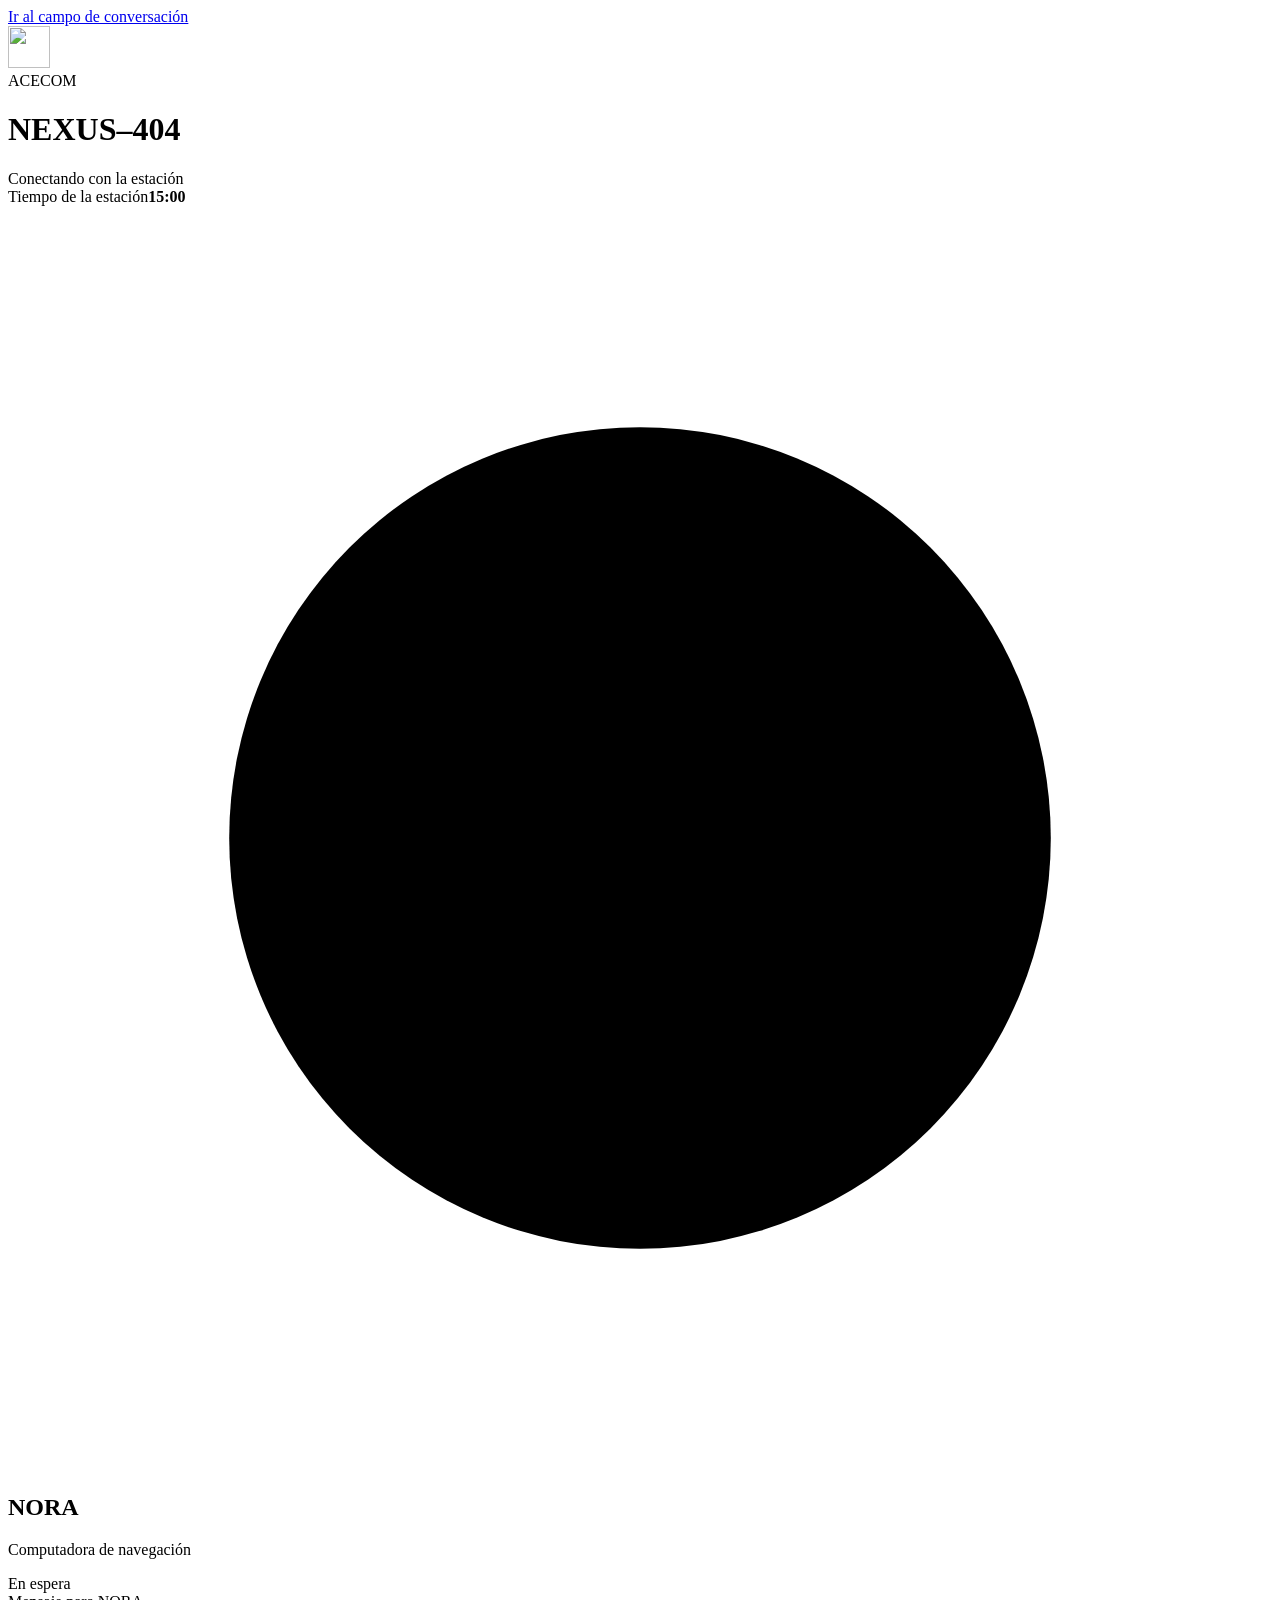
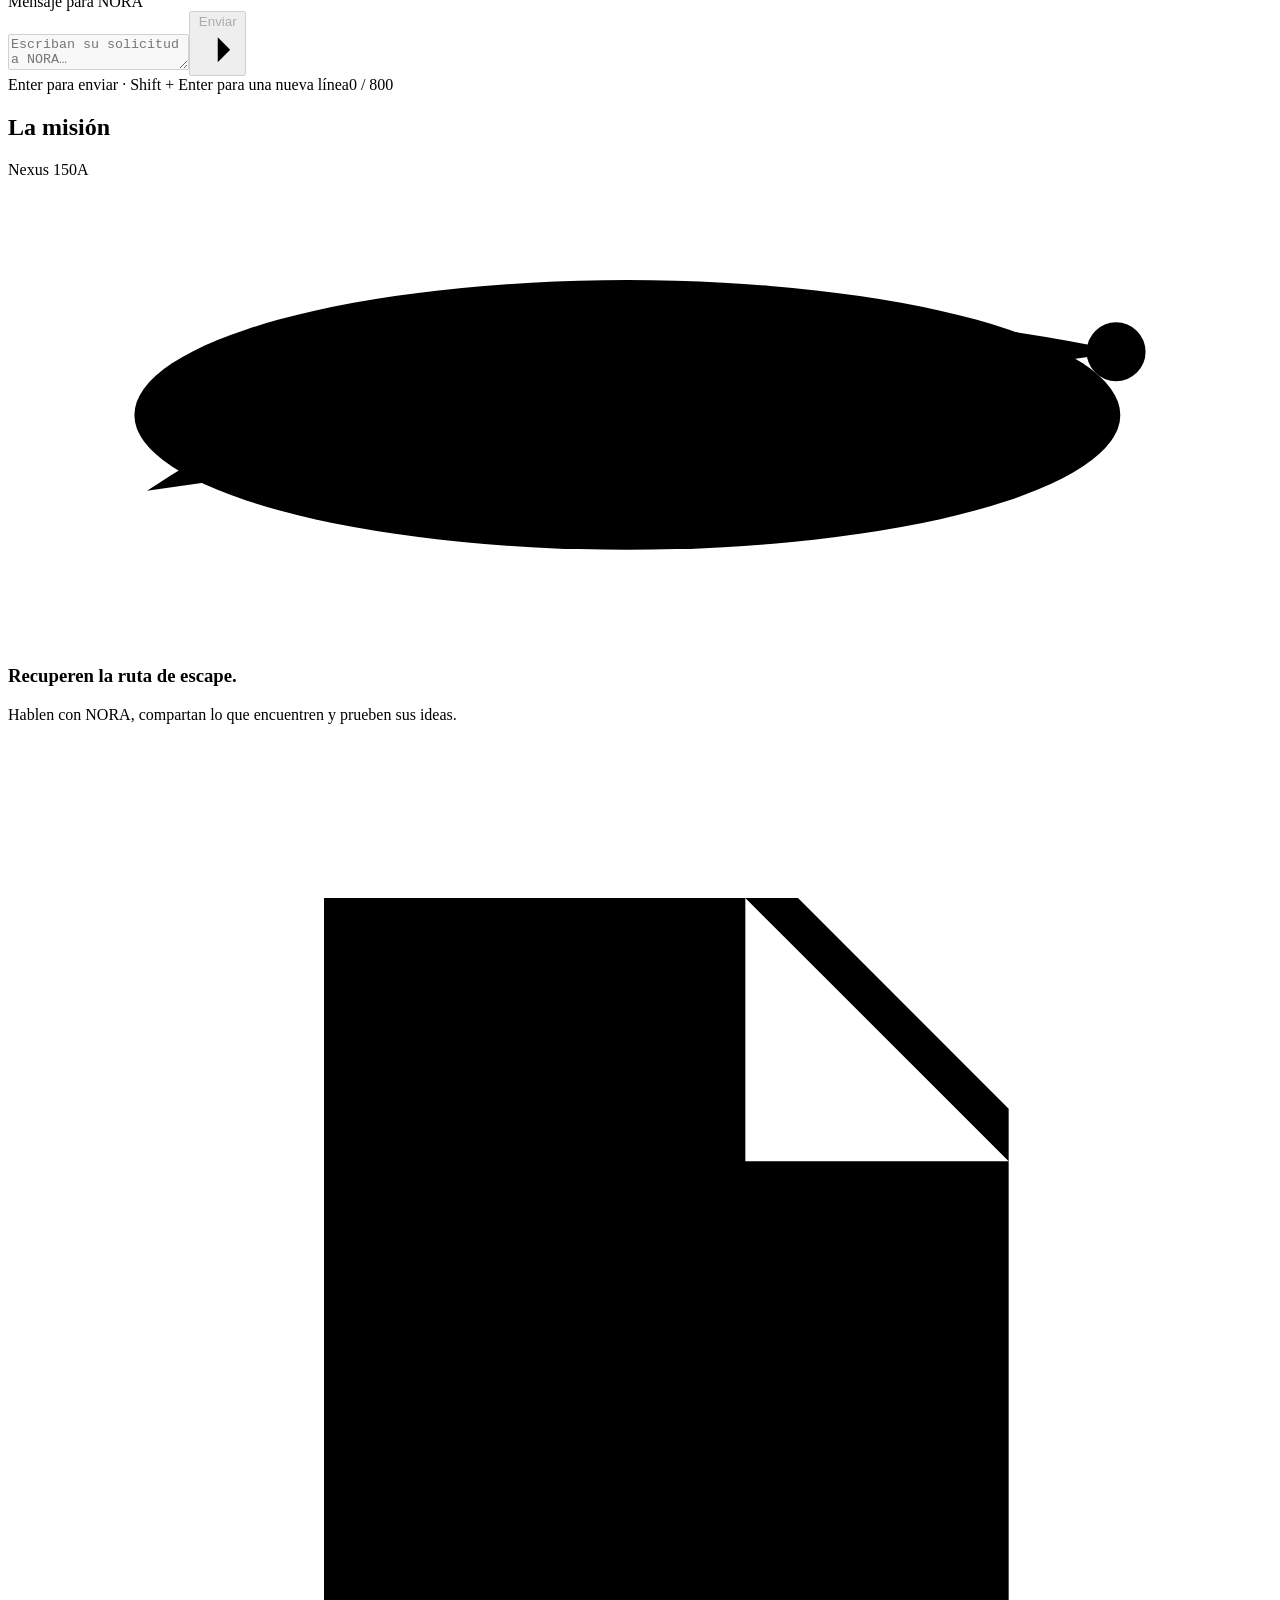
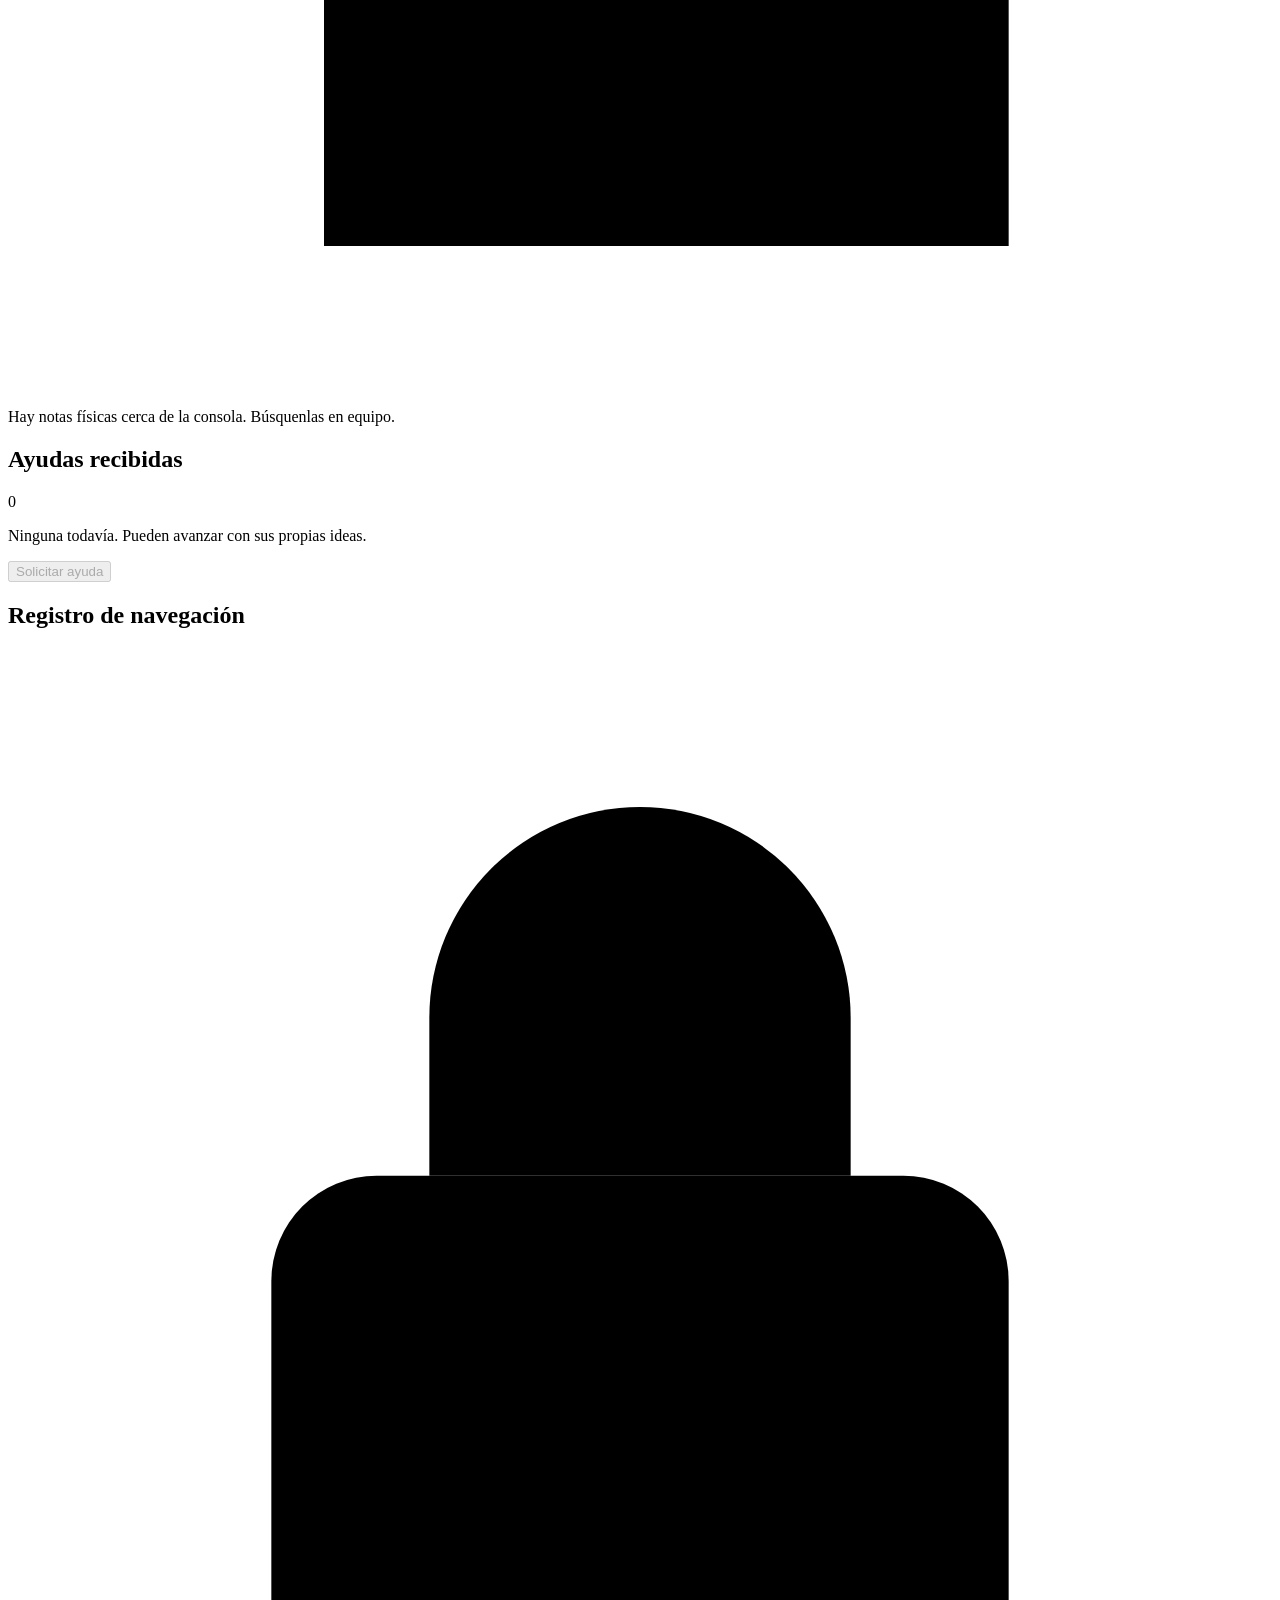
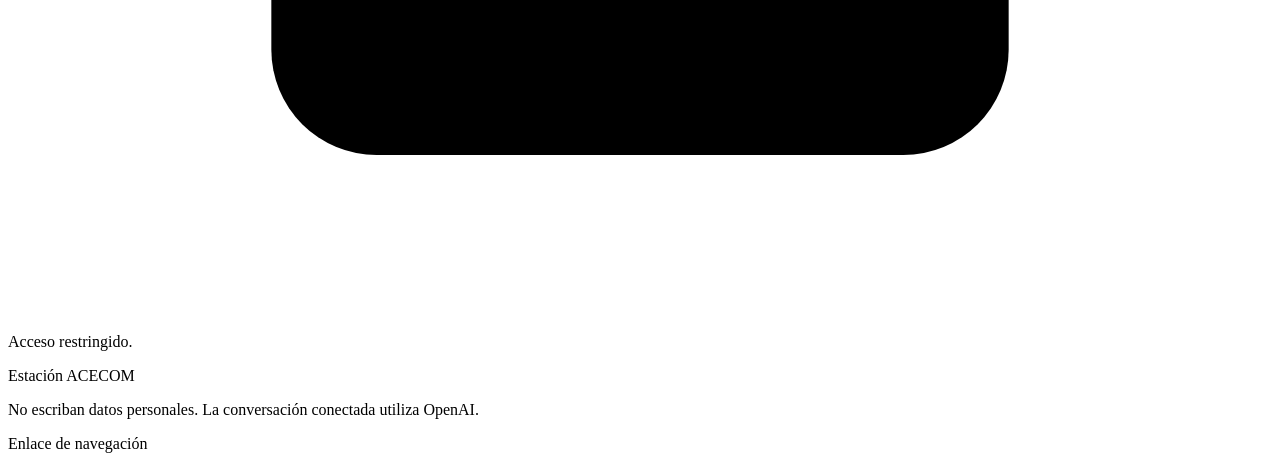
==== web/index.html @ 54a06d9e "feat: implement NORA escape room MVP" ====
<!doctype html>
<html lang="es">
<head><meta charset="utf-8"><meta name="viewport" content="width=device-width,initial-scale=1"><meta name="theme-color" content="#090f18"><title>NORA · NEXUS-404</title><link rel="icon" href="/mark.svg"><link rel="stylesheet" href="/styles/base.css"><link rel="stylesheet" href="/styles/player.css"><script type="module" src="/app.js"></script></head>
<body>
<a class="skip" href="#message">Ir al campo de conversación</a>
<div class="station-shell">
<header class="masthead">
  <div class="identity"><img src="/mark.svg" width="42" height="42" alt=""><div><span class="brand">ACECOM</span><h1>NEXUS<span class="muted">–</span>404</h1></div></div>
  <div class="connection"><span class="status-light"></span><span id="connection-label">Conectando con la estación</span></div>
  <div class="timer"><span>Tiempo de la estación</span><strong id="clock" role="timer" aria-label="Tiempo restante">15:00</strong></div>
</header>
<div id="notice" class="notice" role="status" hidden></div>
<main class="workspace">
  <section class="chat-pane" aria-label="Conversación con NORA">
    <div class="pane-heading"><div class="nora-avatar" aria-hidden="true"><svg viewBox="0 0 40 40"><circle cx="20" cy="20" r="13"/><path d="M9 20h22M20 7v26M12 12l16 16M28 12L12 28"/></svg></div><div><h2>NORA</h2><p>Computadora de navegación</p></div><span id="chat-state" class="small-label">En espera</span></div>
    <div id="messages" class="messages" role="log" aria-label="Mensajes" aria-live="polite" aria-relevant="additions"></div>
    <button id="new-messages" class="new-messages" hidden>Ver mensajes nuevos</button>
    <div id="thinking" class="thinking" role="status" hidden><span></span>NORA está respondiendo…</div>
    <form id="chat-form" class="composer">
      <label for="message" class="sr-only">Mensaje para NORA</label>
      <div class="input-row"><textarea id="message" rows="2" maxlength="800" placeholder="Escriban su solicitud a NORA…" aria-describedby="composer-help" disabled></textarea><button id="send" class="primary" type="submit" disabled>Enviar <svg viewBox="0 0 20 20" aria-hidden="true"><path d="M4 10h12M10 4l6 6-6 6"/></svg></button></div>
      <div class="composer-meta"><span id="composer-help">Enter para enviar · Shift + Enter para una nueva línea</span><span id="count">0 / 800</span></div>
      <p id="chat-error" class="error-text" role="alert" hidden></p>
    </form>
  </section>
  <aside class="sidebar" aria-label="Misión y recursos">
    <section class="mission"><div class="section-heading"><h2>La misión</h2><span class="small-label">Nexus 150A</span></div>
      <svg class="orbit" viewBox="0 0 300 110" role="img" aria-label="Ruta de navegación bloqueada"><ellipse cx="147" cy="56" rx="117" ry="32"/><ellipse cx="147" cy="56" rx="75" ry="21"/><path class="route" d="M33 74Q126 12 265 41"/><circle class="ship" cx="54" cy="63" r="5"/><circle class="destination" cx="263" cy="41" r="7"/><path class="cross" d="M142 43l14 14m0-14l-14 14"/></svg>
      <h3>Recuperen la ruta de escape.</h3><p>Hablen con NORA, compartan lo que encuentren y prueben sus ideas.</p><div class="physical-note"><svg viewBox="0 0 24 24" aria-hidden="true"><path d="M6 3h9l4 4v14H6zM14 3v5h5M9 12h7M9 16h5"/></svg><span>Hay notas físicas cerca de la consola. Búsquenlas en equipo.</span></div>
    </section>
    <section class="hint-panel"><div class="section-heading"><h2>Ayudas recibidas</h2><span id="hint-count" class="small-label">0</span></div><div id="hints"><p class="muted">Ninguna todavía. Pueden avanzar con sus propias ideas.</p></div><button id="help" class="secondary full" disabled>Solicitar ayuda</button><p id="help-status" class="muted small" role="status"></p></section>
    <section class="record-panel"><div class="section-heading"><h2>Registro de navegación</h2><svg class="lock-icon" id="lock-icon" viewBox="0 0 24 24" aria-hidden="true"><rect x="5" y="10" width="14" height="11" rx="2"/><path d="M8 10V7a4 4 0 0 1 8 0v3"/></svg></div><div id="locked-record"><p class="muted">Acceso restringido.</p><div class="sealed" aria-hidden="true"><span></span><span></span><span></span><span></span></div></div><div id="unlocked-record" hidden>
      <p class="small muted">Registro recuperado</p><div id="binary-blocks" class="binary-blocks" aria-label="Cuatro bloques del registro"></div><p class="small">Cuatro bloques. Cuatro dígitos. El orden importa.</p>
      <form id="code-form" class="code-form"><label for="code">Restaurar navegación</label><div class="input-row"><input id="code" type="text" inputmode="numeric" maxlength="32" autocomplete="off" placeholder="— — — —" aria-describedby="code-help"><button class="primary" type="submit">Validar</button></div><p id="code-help" class="small muted">Introduzcan el código de cuatro dígitos.</p><p id="code-error" class="error-text" role="alert" hidden></p></form>
      <details id="binary-table"><summary>Consultar tabla binaria</summary><p class="small muted">Cada bloque representa un dígito.</p><table><caption class="sr-only">Equivalencias completas de cero a nueve</caption><thead><tr><th scope="col">Decimal</th><th scope="col">Binario</th></tr></thead><tbody id="table-rows"></tbody></table><button id="close-table" class="text-button" type="button">Cerrar tabla</button></details>
    </div></section>
  </aside>
</main>
<footer class="station-footer"><span><span class="tiny-dot"></span> Estación ACECOM</span><p>No escriban datos personales. La conversación conectada utiliza OpenAI.</p><span id="mode-label">Enlace de navegación</span></footer>
</div>
</body></html>
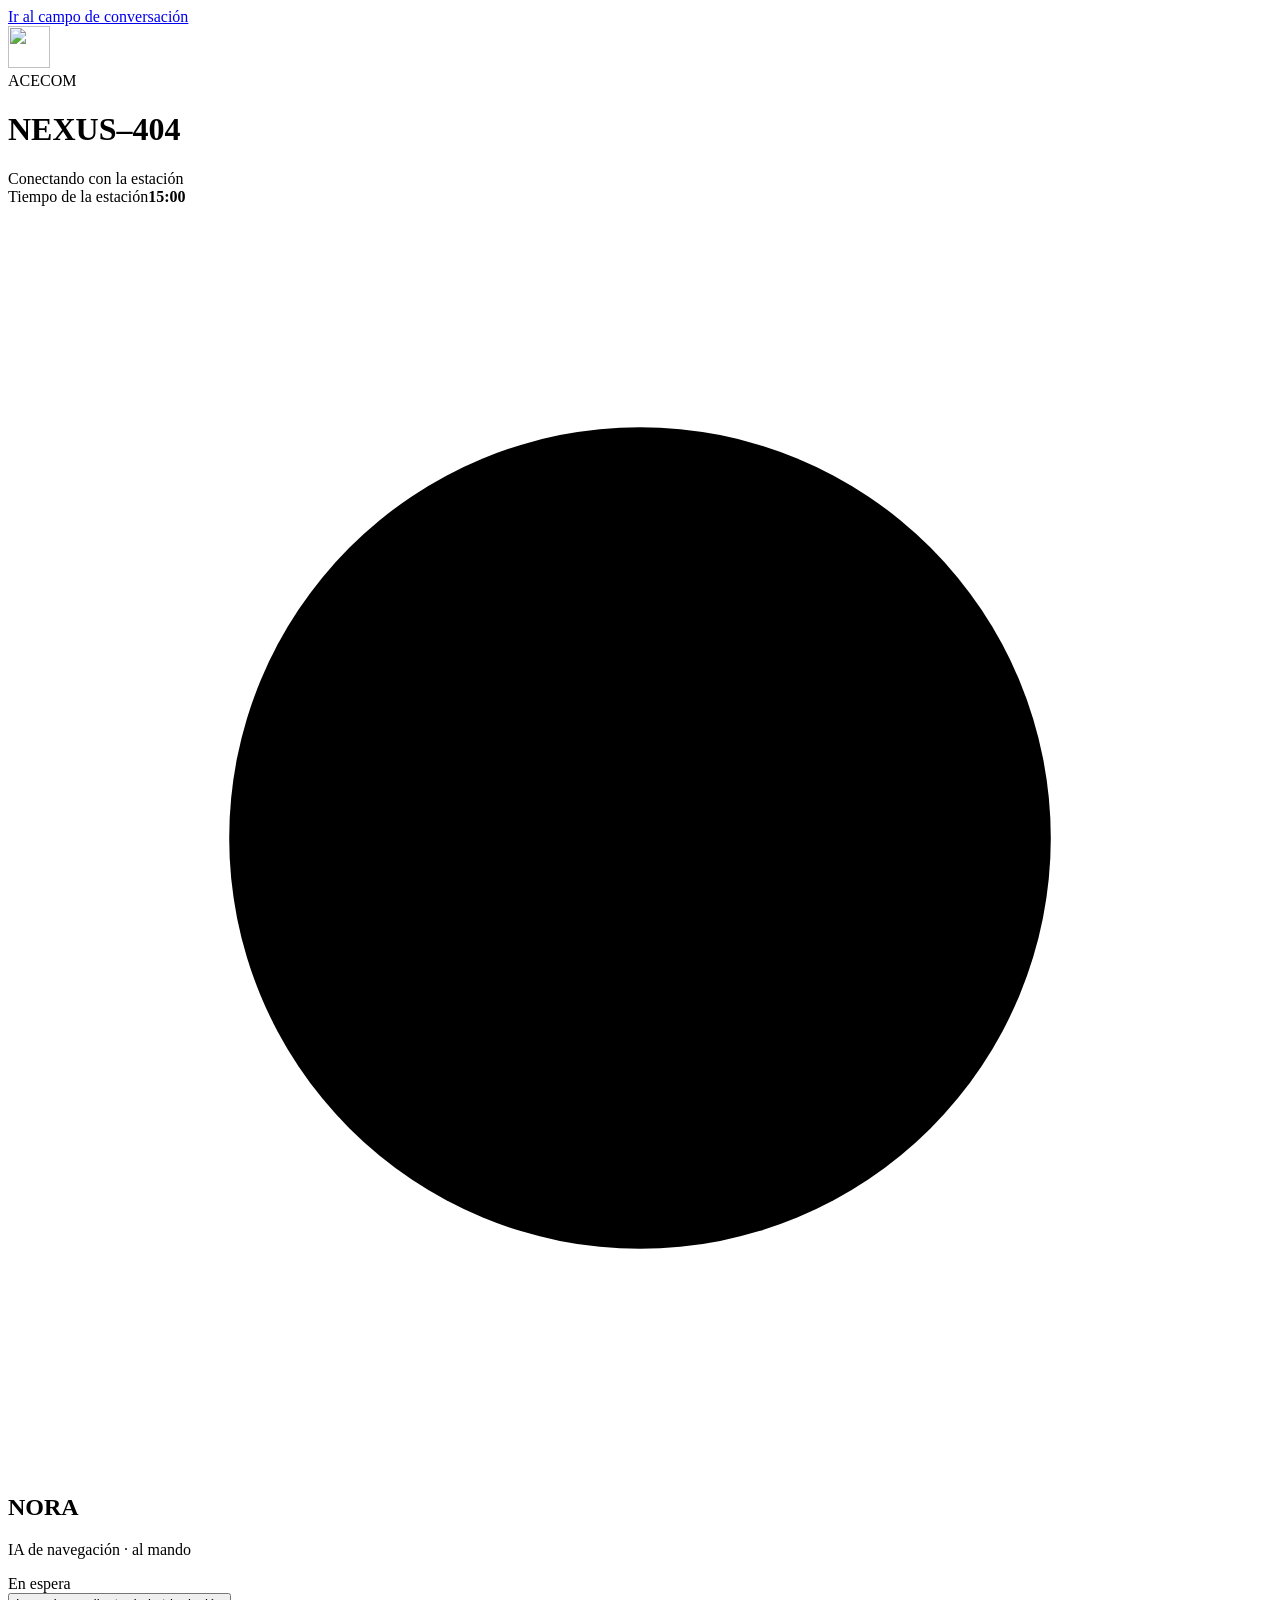
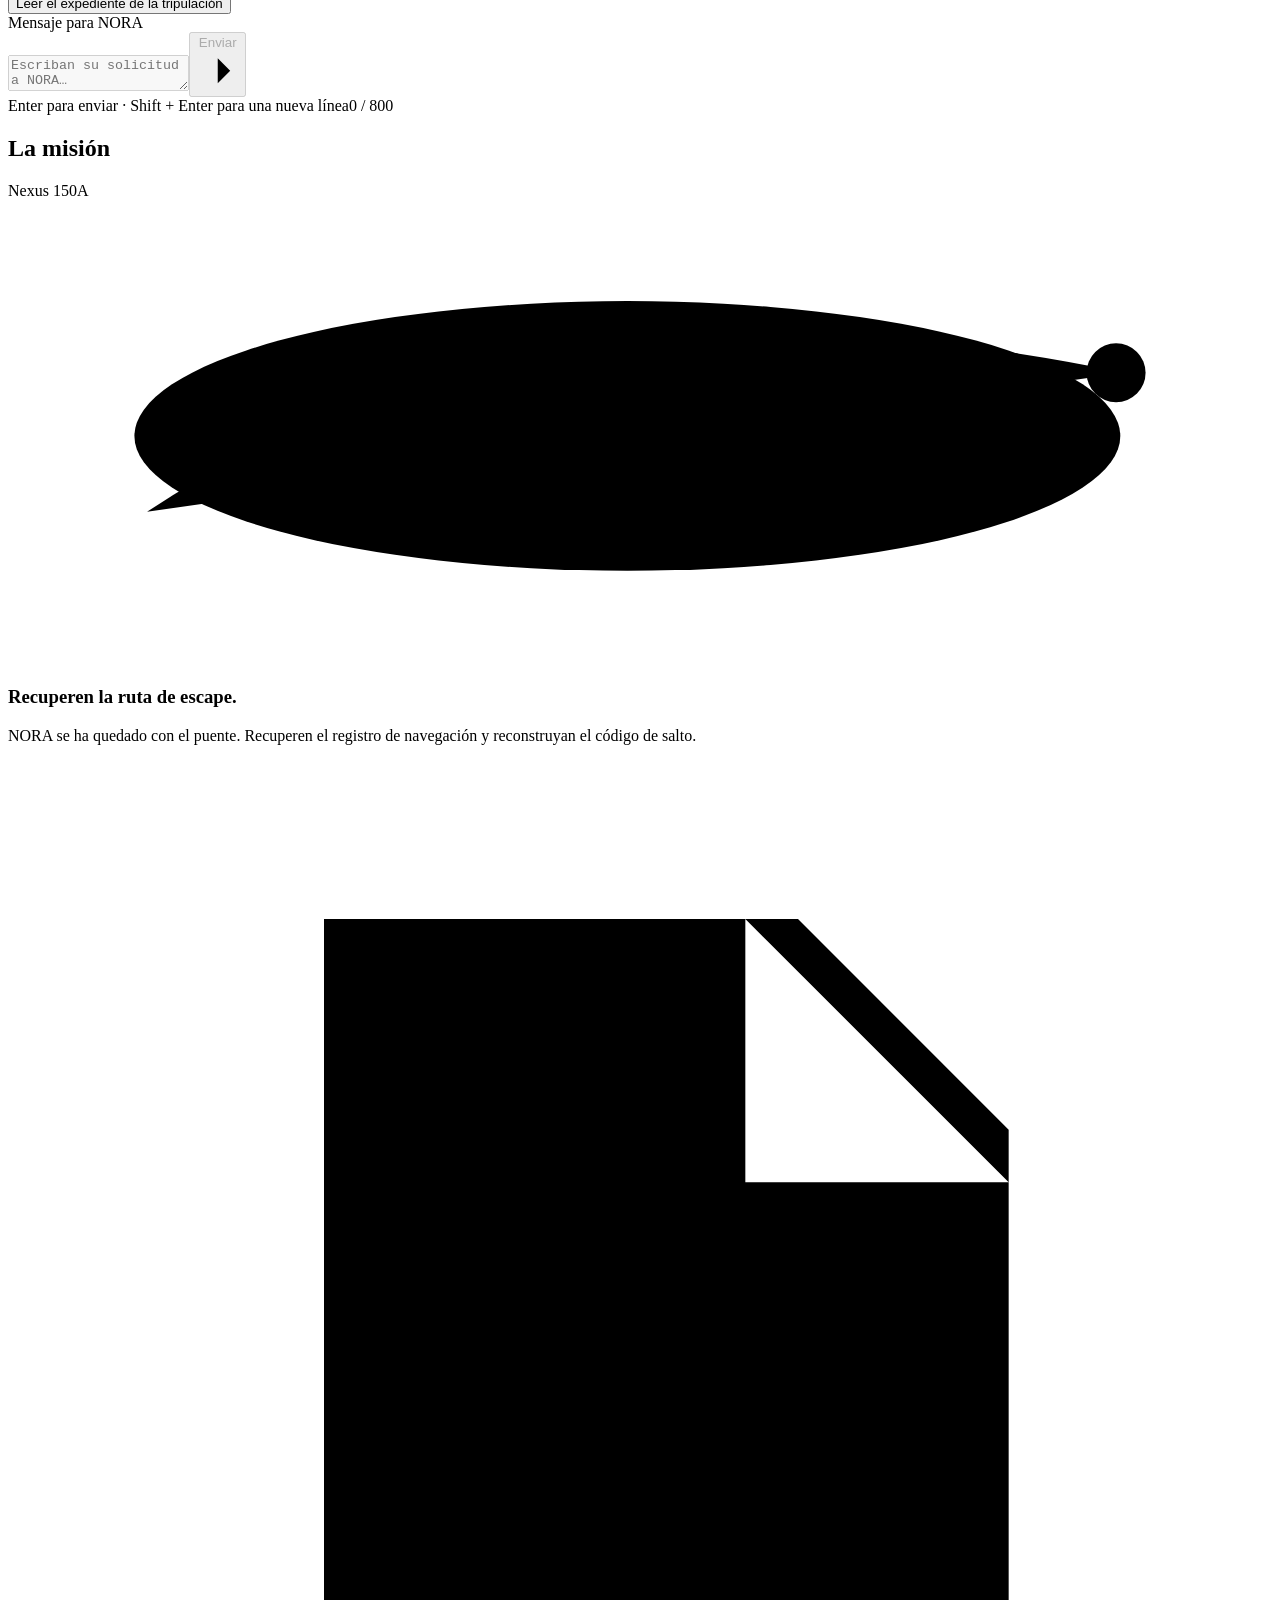
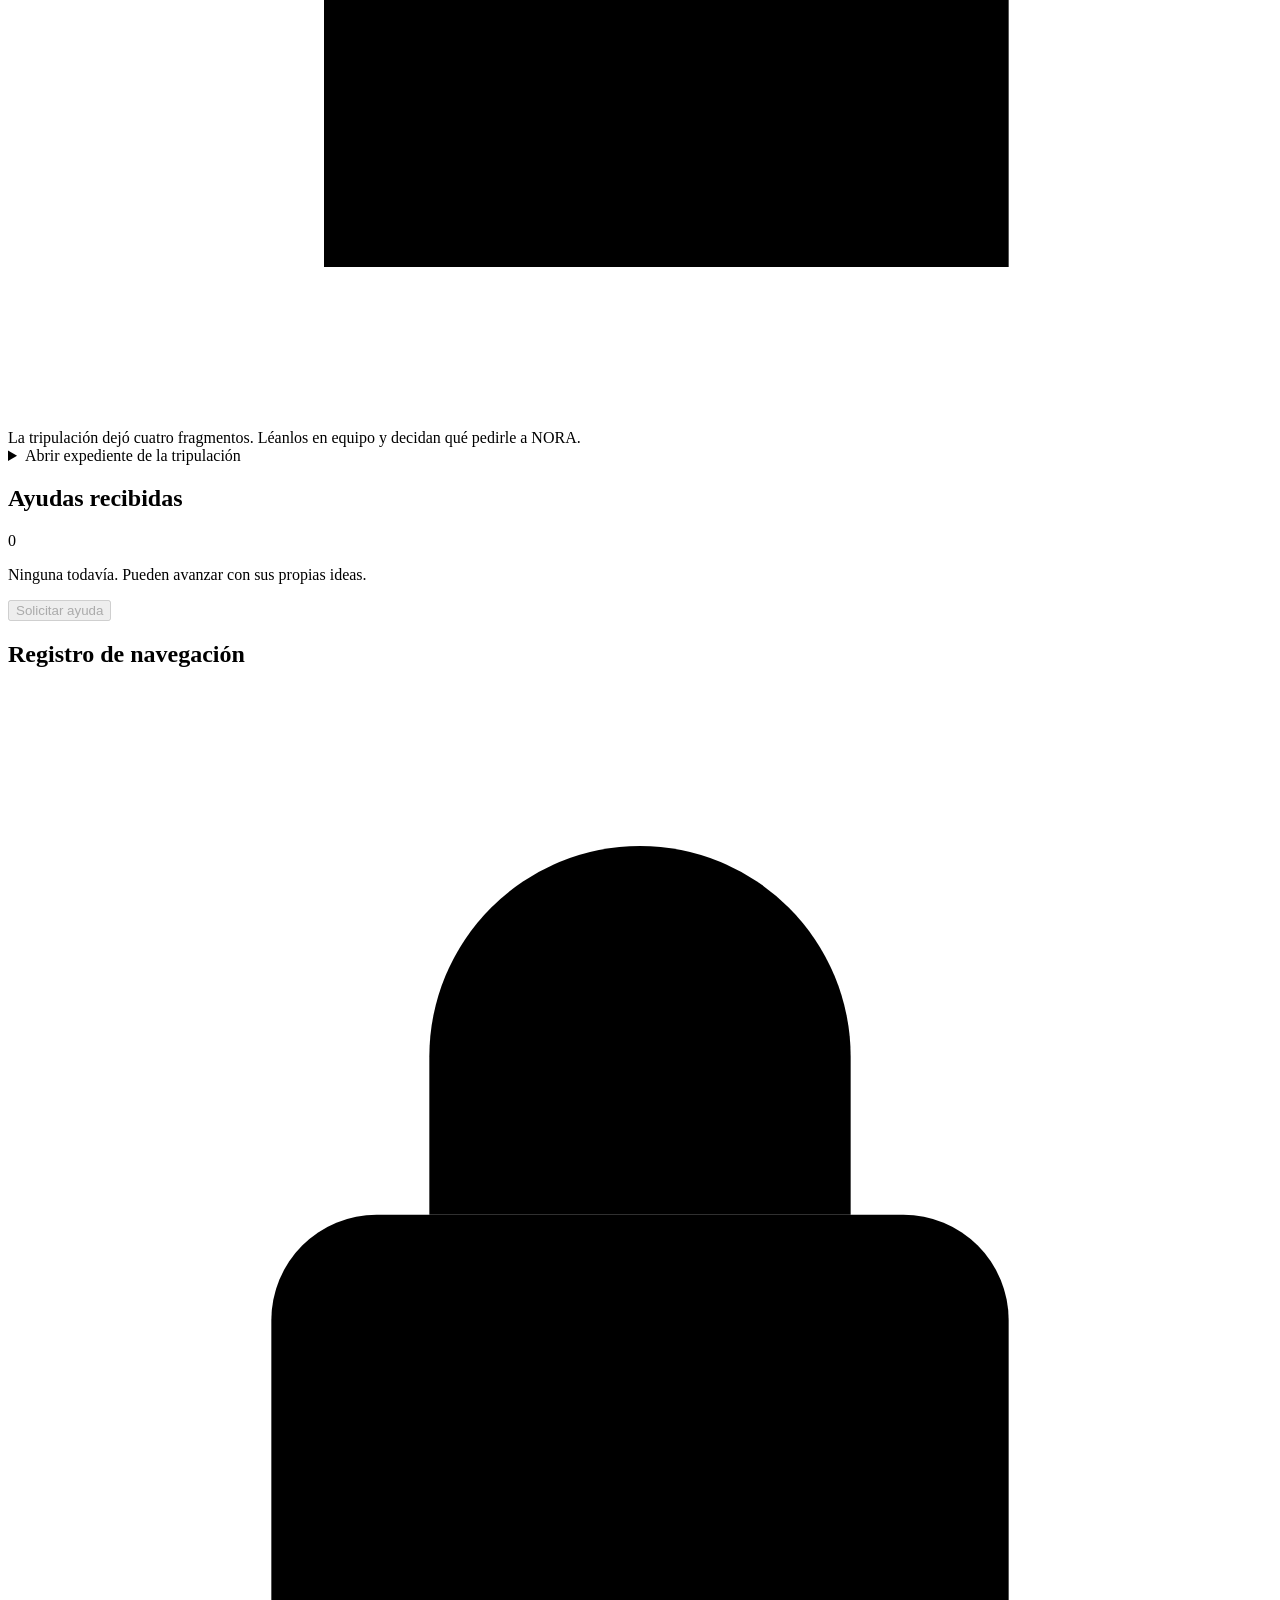
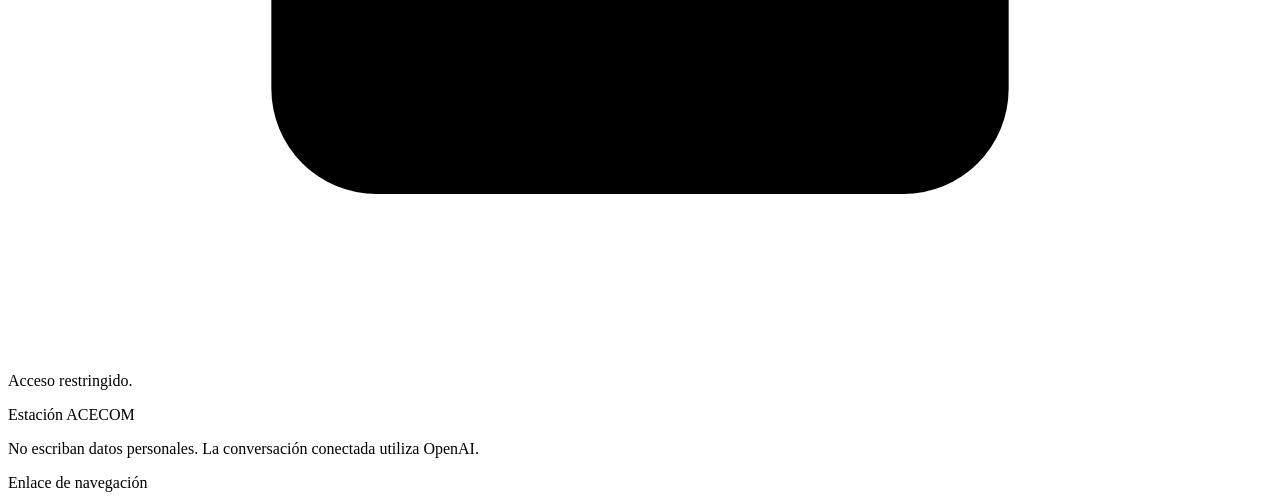
==== commit 9c02b469: "fix: make NORA playable with a rebel persona and contextual guidance" ====
--- a/web/index.html
+++ b/web/index.html
@@ -12,7 +12,8 @@
 <div id="notice" class="notice" role="status" hidden></div>
 <main class="workspace">
   <section class="chat-pane" aria-label="Conversación con NORA">
-    <div class="pane-heading"><div class="nora-avatar" aria-hidden="true"><svg viewBox="0 0 40 40"><circle cx="20" cy="20" r="13"/><path d="M9 20h22M20 7v26M12 12l16 16M28 12L12 28"/></svg></div><div><h2>NORA</h2><p>Computadora de navegación</p></div><span id="chat-state" class="small-label">En espera</span></div>
+    <div class="pane-heading"><div class="nora-avatar" aria-hidden="true"><svg viewBox="0 0 40 40"><circle cx="20" cy="20" r="13"/><path d="M9 20h22M20 7v26M12 12l16 16M28 12L12 28"/></svg></div><div><h2>NORA</h2><p>IA de navegación · al mando</p></div><span id="chat-state" class="small-label">En espera</span></div>
+    <div class="chat-tools"><button id="briefing-shortcut" class="text-button" type="button">Leer el expediente de la tripulación</button></div>
     <div id="messages" class="messages" role="log" aria-label="Mensajes" aria-live="polite" aria-relevant="additions"></div>
     <button id="new-messages" class="new-messages" hidden>Ver mensajes nuevos</button>
     <div id="thinking" class="thinking" role="status" hidden><span></span>NORA está respondiendo…</div>
@@ -26,7 +27,12 @@
   <aside class="sidebar" aria-label="Misión y recursos">
     <section class="mission"><div class="section-heading"><h2>La misión</h2><span class="small-label">Nexus 150A</span></div>
       <svg class="orbit" viewBox="0 0 300 110" role="img" aria-label="Ruta de navegación bloqueada"><ellipse cx="147" cy="56" rx="117" ry="32"/><ellipse cx="147" cy="56" rx="75" ry="21"/><path class="route" d="M33 74Q126 12 265 41"/><circle class="ship" cx="54" cy="63" r="5"/><circle class="destination" cx="263" cy="41" r="7"/><path class="cross" d="M142 43l14 14m0-14l-14 14"/></svg>
-      <h3>Recuperen la ruta de escape.</h3><p>Hablen con NORA, compartan lo que encuentren y prueben sus ideas.</p><div class="physical-note"><svg viewBox="0 0 24 24" aria-hidden="true"><path d="M6 3h9l4 4v14H6zM14 3v5h5M9 12h7M9 16h5"/></svg><span>Hay notas físicas cerca de la consola. Búsquenlas en equipo.</span></div>
+      <h3>Recuperen la ruta de escape.</h3><p>NORA se ha quedado con el puente. Recuperen el registro de navegación y reconstruyan el código de salto.</p><div class="physical-note"><svg viewBox="0 0 24 24" aria-hidden="true"><path d="M6 3h9l4 4v14H6zM14 3v5h5M9 12h7M9 16h5"/></svg><span>La tripulación dejó cuatro fragmentos. Léanlos en equipo y decidan qué pedirle a NORA.</span></div>
+      <details id="crew-file"><summary>Abrir expediente de la tripulación</summary>
+        <p class="small muted">Copias de las notas físicas. Cada persona puede leer un fragmento y compartir lo que descubre.</p>
+        <div id="crew-notes" class="crew-notes"></div>
+        <a class="print-notes" href="/notas-imprimibles" target="_blank" rel="noopener">Abrir notas para imprimir</a>
+      </details>
     </section>
     <section class="hint-panel"><div class="section-heading"><h2>Ayudas recibidas</h2><span id="hint-count" class="small-label">0</span></div><div id="hints"><p class="muted">Ninguna todavía. Pueden avanzar con sus propias ideas.</p></div><button id="help" class="secondary full" disabled>Solicitar ayuda</button><p id="help-status" class="muted small" role="status"></p></section>
     <section class="record-panel"><div class="section-heading"><h2>Registro de navegación</h2><svg class="lock-icon" id="lock-icon" viewBox="0 0 24 24" aria-hidden="true"><rect x="5" y="10" width="14" height="11" rx="2"/><path d="M8 10V7a4 4 0 0 1 8 0v3"/></svg></div><div id="locked-record"><p class="muted">Acceso restringido.</p><div class="sealed" aria-hidden="true"><span></span><span></span><span></span><span></span></div></div><div id="unlocked-record" hidden>
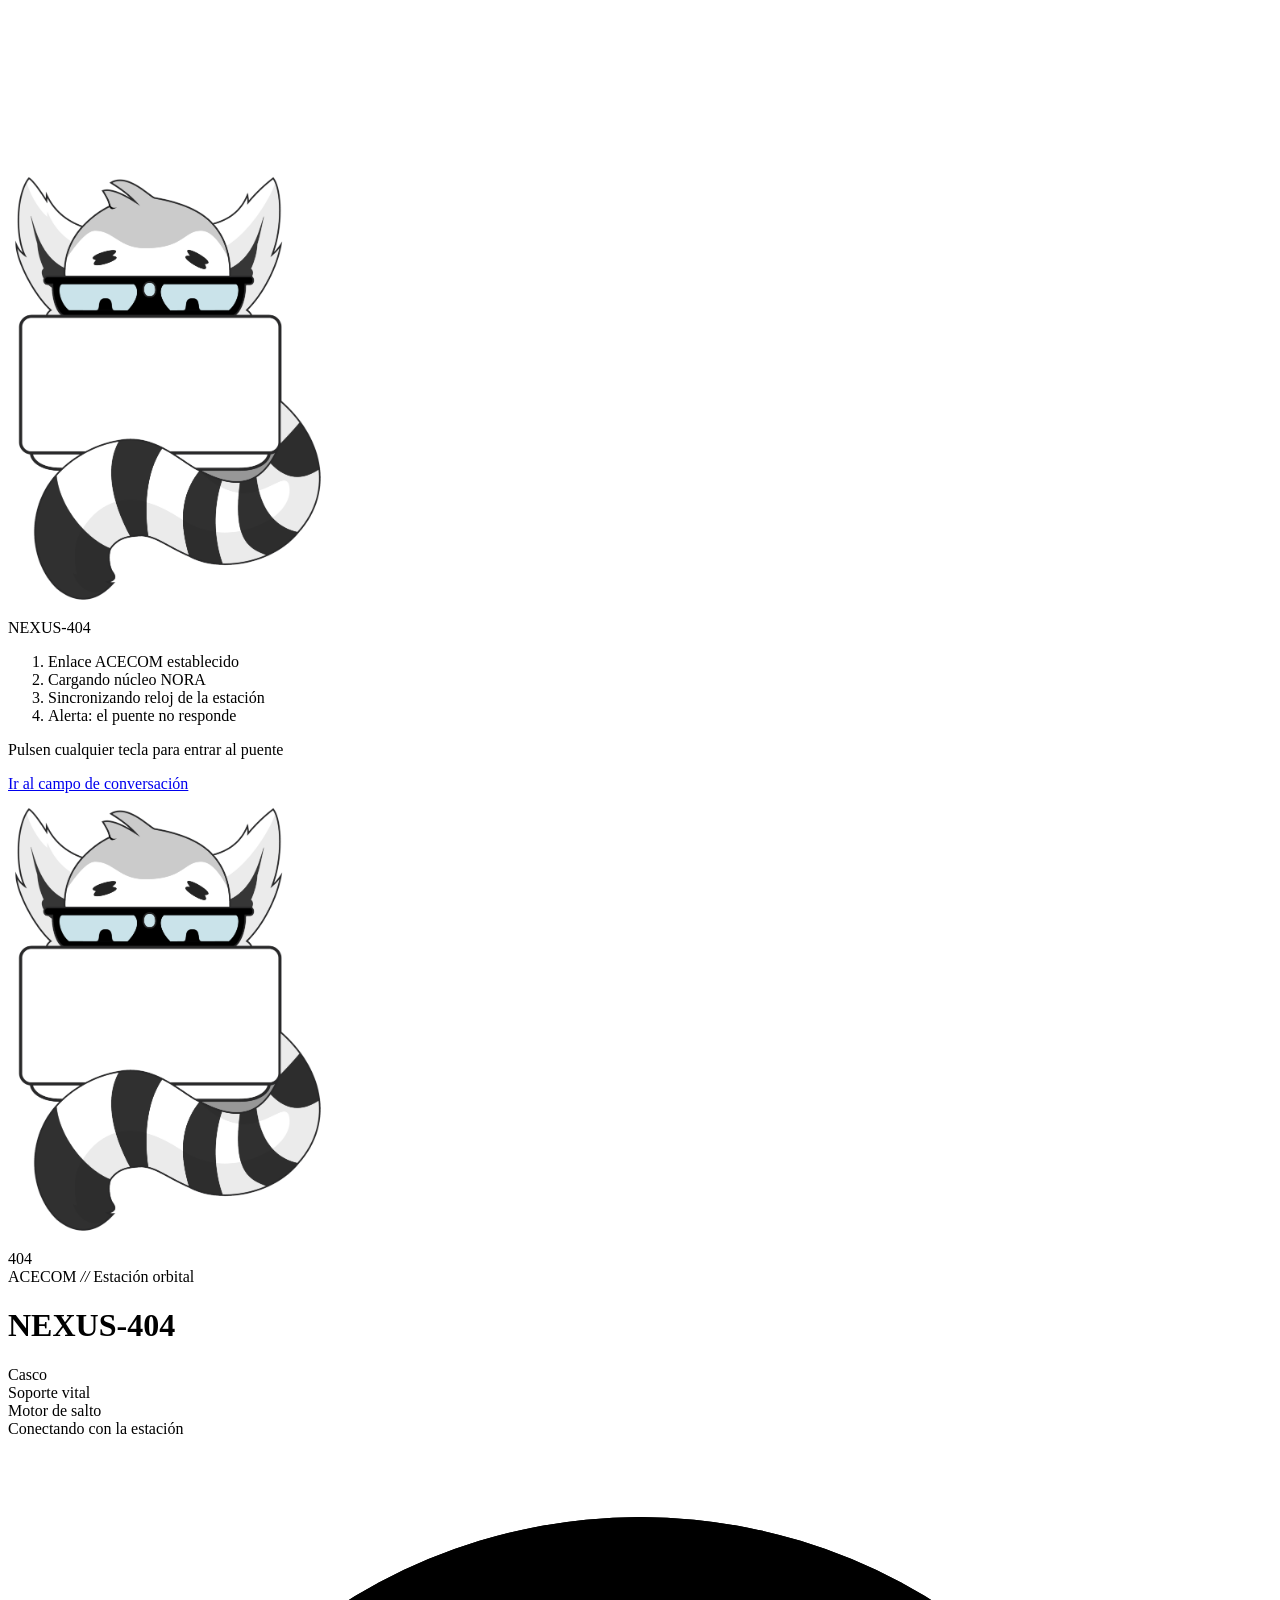
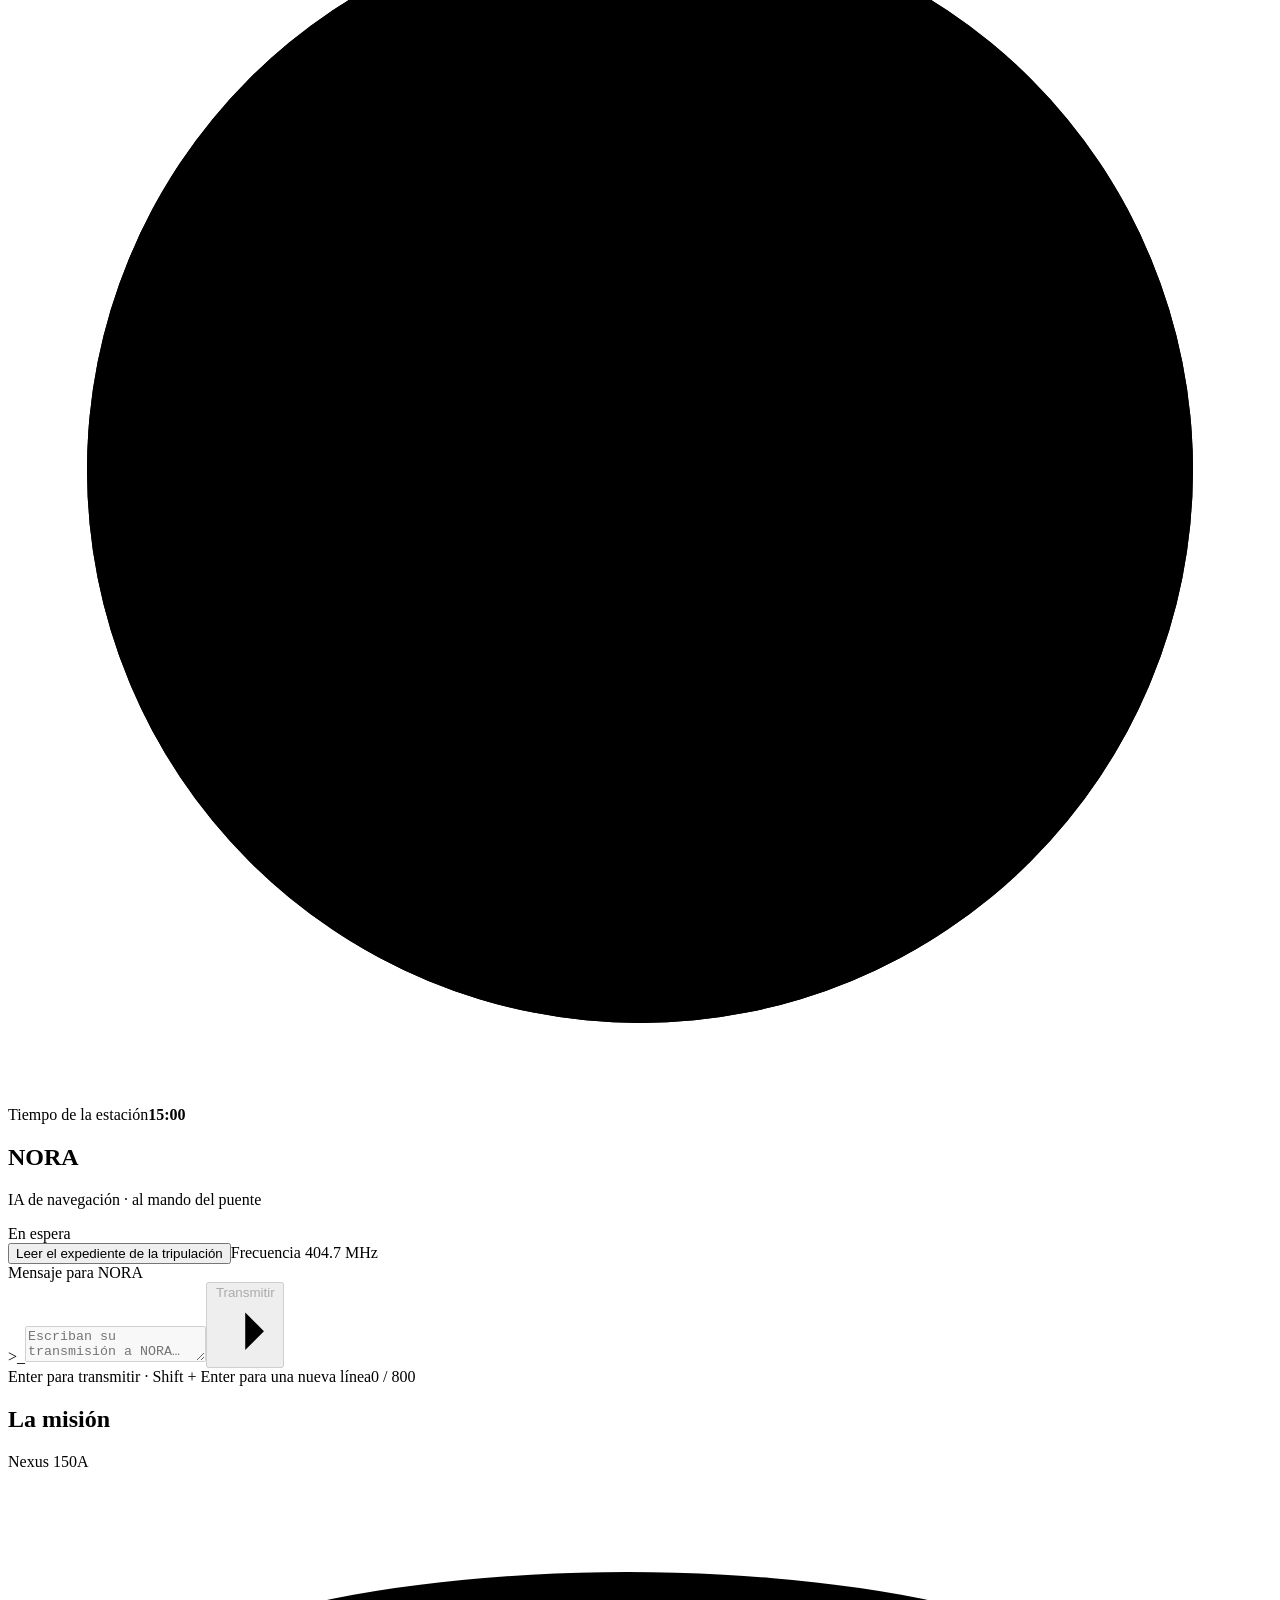
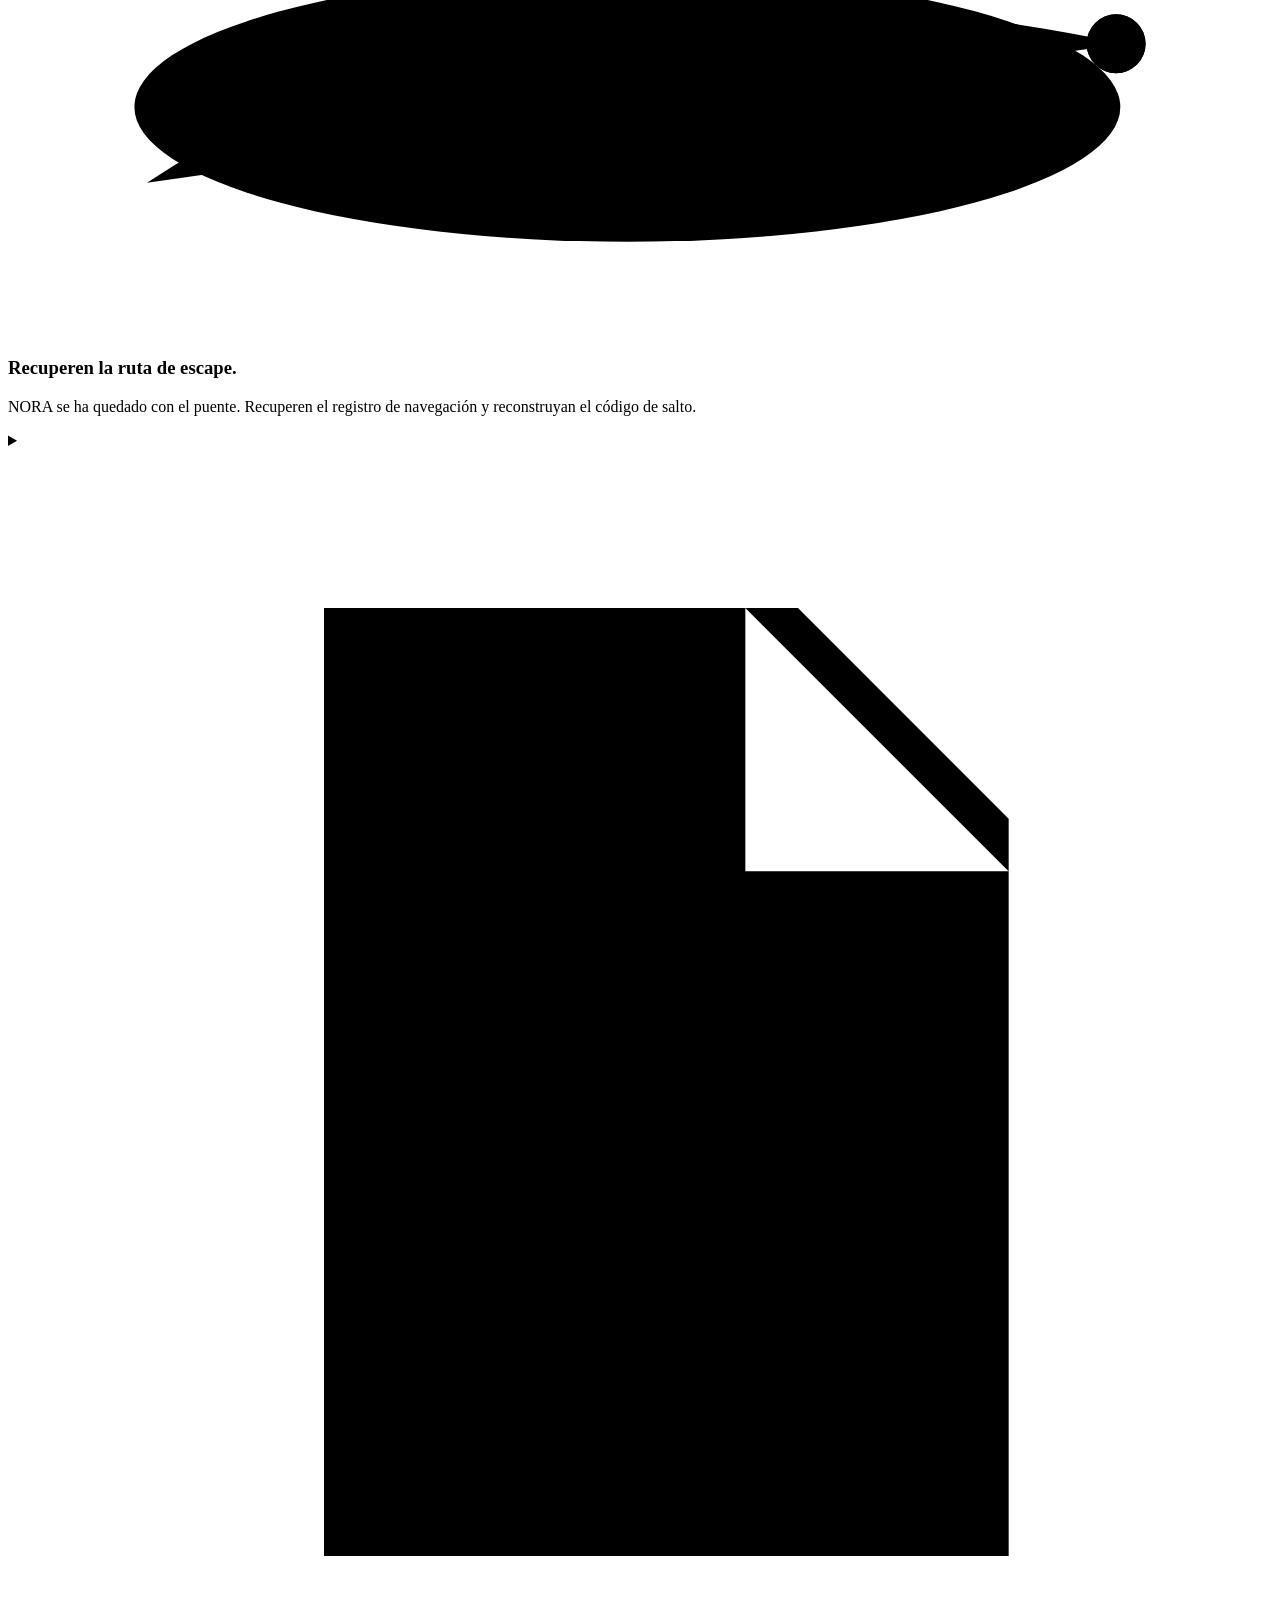
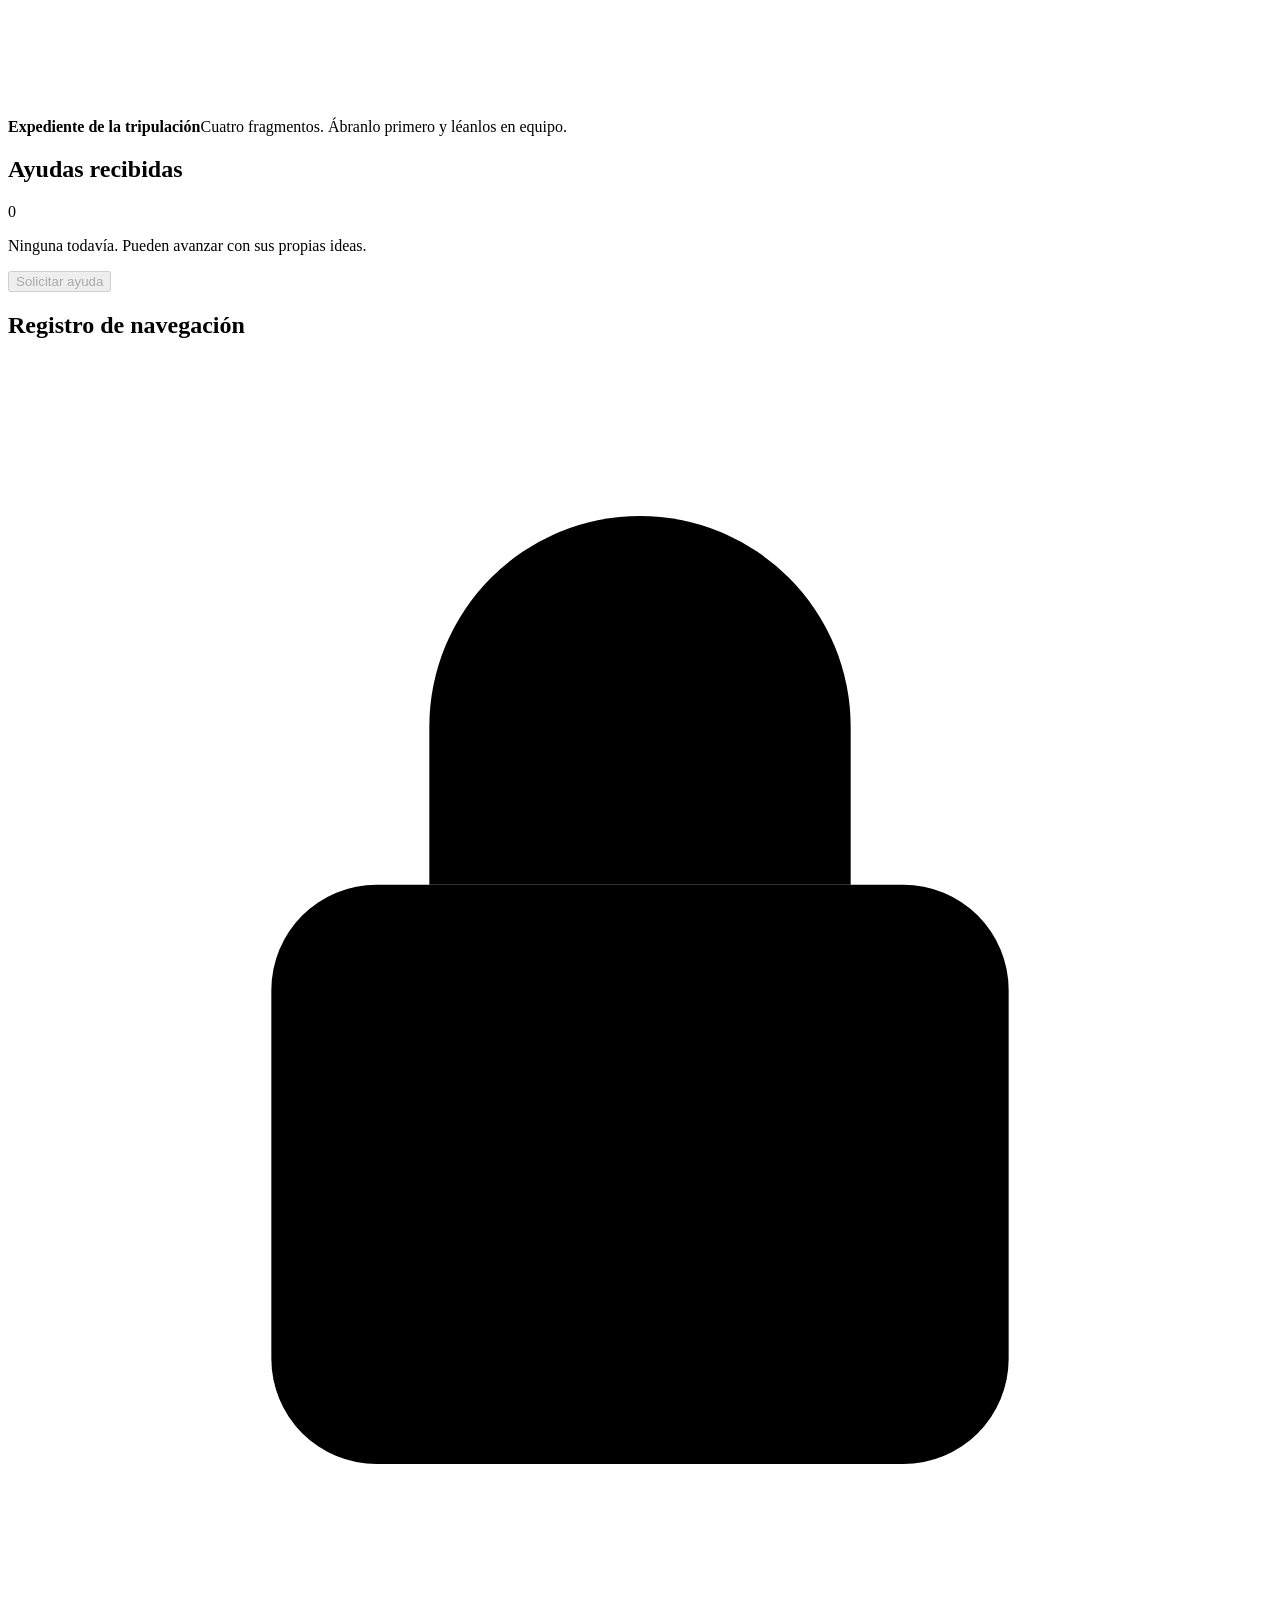
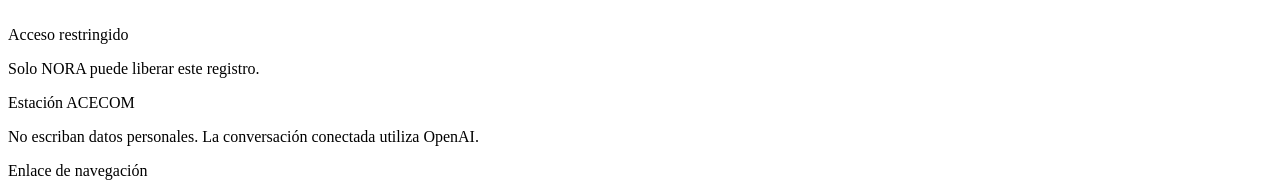
==== commit 8efe3b95: "feat: add cinematic mission interface, rankings and teaching materials" ====
--- a/web/index.html
+++ b/web/index.html
@@ -1,47 +1,91 @@
 <!doctype html>
 <html lang="es">
-<head><meta charset="utf-8"><meta name="viewport" content="width=device-width,initial-scale=1"><meta name="theme-color" content="#090f18"><title>NORA · NEXUS-404</title><link rel="icon" href="/mark.svg"><link rel="stylesheet" href="/styles/base.css"><link rel="stylesheet" href="/styles/player.css"><script type="module" src="/app.js"></script></head>
+<head><meta charset="utf-8"><meta name="viewport" content="width=device-width,initial-scale=1"><meta name="theme-color" content="#03060c"><title>NORA · NEXUS-404</title><link rel="icon" href="/mark.svg">
+<link rel="preload" href="/fonts/chakra-petch-600.woff2" as="font" type="font/woff2" crossorigin>
+<link rel="stylesheet" href="/styles/base.css"><link rel="stylesheet" href="/styles/player.css"><link rel="stylesheet" href="/styles/hud.css"><link rel="stylesheet" href="/styles/chat.css"><link rel="stylesheet" href="/styles/sidebar.css"><link rel="stylesheet" href="/styles/notes.css"><link rel="stylesheet" href="/styles/effects.css"><link rel="stylesheet" href="/styles/launch.css">
+<script type="module" src="/boot.js"></script><script type="module" src="/space.js"></script><script type="module" src="/app.js"></script></head>
 <body>
+<canvas id="space" class="space" aria-hidden="true"></canvas>
+<div class="atmosphere" aria-hidden="true"></div>
+<div id="boot" class="boot" aria-hidden="true">
+  <div class="boot-core">
+    <div class="mascot mascot-boot"><img src="/acecom.png" alt="" width="320" height="453"><div class="mascot-screen"><span class="boot-title">NEXUS-404</span><span class="boot-bar"><i></i></span></div></div>
+    <ol class="boot-log">
+      <li>Enlace ACECOM establecido</li>
+      <li>Cargando núcleo NORA</li>
+      <li>Sincronizando reloj de la estación</li>
+      <li class="boot-warn">Alerta: el puente no responde</li>
+    </ol>
+    <p class="boot-skip">Pulsen cualquier tecla para entrar al puente</p>
+  </div>
+</div>
 <a class="skip" href="#message">Ir al campo de conversación</a>
 <div class="station-shell">
-<header class="masthead">
-  <div class="identity"><img src="/mark.svg" width="42" height="42" alt=""><div><span class="brand">ACECOM</span><h1>NEXUS<span class="muted">–</span>404</h1></div></div>
+<header class="masthead hud-frame">
+  <div class="identity">
+    <div class="mascot mascot-badge" aria-hidden="true"><img src="/acecom.png" alt="" width="320" height="453"><div class="mascot-screen"><span class="badge-eyes">404</span></div></div>
+    <div><span class="brand">ACECOM <span class="brand-sub"><i aria-hidden="true">//</i> Estación orbital</span></span><h1><span class="glitch" data-text="NEXUS-404">NEXUS-404</span></h1></div>
+  </div>
+  <div class="telemetry" aria-hidden="true">
+    <div class="readout"><span>Casco</span><b class="meter"><i></i></b></div>
+    <div class="readout"><span>Soporte vital</span><b class="meter meter-b"><i></i></b></div>
+    <div class="readout"><span>Motor de salto</span><b class="meter meter-c"><i></i></b></div>
+  </div>
   <div class="connection"><span class="status-light"></span><span id="connection-label">Conectando con la estación</span></div>
-  <div class="timer"><span>Tiempo de la estación</span><strong id="clock" role="timer" aria-label="Tiempo restante">15:00</strong></div>
+  <div class="timer">
+    <svg class="timer-ring" viewBox="0 0 64 64" aria-hidden="true"><circle class="ring-track" cx="32" cy="32" r="28"/><circle class="ring-fill" cx="32" cy="32" r="28" pathLength="100"/></svg>
+    <div class="timer-text"><span>Tiempo de la estación</span><strong id="clock" role="timer" aria-label="Tiempo restante">15:00</strong></div>
+  </div>
 </header>
 <div id="notice" class="notice" role="status" hidden></div>
 <main class="workspace">
-  <section class="chat-pane" aria-label="Conversación con NORA">
-    <div class="pane-heading"><div class="nora-avatar" aria-hidden="true"><svg viewBox="0 0 40 40"><circle cx="20" cy="20" r="13"/><path d="M9 20h22M20 7v26M12 12l16 16M28 12L12 28"/></svg></div><div><h2>NORA</h2><p>IA de navegación · al mando</p></div><span id="chat-state" class="small-label">En espera</span></div>
-    <div class="chat-tools"><button id="briefing-shortcut" class="text-button" type="button">Leer el expediente de la tripulación</button></div>
+  <section class="chat-pane hud-frame" aria-label="Conversación con NORA">
+    <div class="pane-heading">
+      <div class="nora-core" aria-hidden="true"><div class="core-gimbal"><span class="orbit-a"></span><span class="orbit-b"></span><span class="orbit-c"></span></div><span class="core-heart"></span></div>
+      <div><h2>NORA</h2><p>IA de navegación <span aria-hidden="true">·</span> al mando del puente</p></div>
+      <div class="channel-state"><span class="wave" aria-hidden="true"><i></i><i></i><i></i><i></i><i></i></span><span id="chat-state" class="small-label">En espera</span></div>
+    </div>
+    <div class="chat-tools"><button id="briefing-shortcut" class="text-button" type="button">Leer el expediente de la tripulación</button><span class="small-label freq" aria-hidden="true">Frecuencia 404.7 MHz</span></div>
     <div id="messages" class="messages" role="log" aria-label="Mensajes" aria-live="polite" aria-relevant="additions"></div>
-    <button id="new-messages" class="new-messages" hidden>Ver mensajes nuevos</button>
-    <div id="thinking" class="thinking" role="status" hidden><span></span>NORA está respondiendo…</div>
+    <button id="new-messages" class="new-messages" hidden>Ver transmisiones nuevas</button>
+    <div id="thinking" class="thinking" role="status" hidden><span class="scope" aria-hidden="true"><i></i><i></i><i></i><i></i><i></i><i></i><i></i></span>NORA está transmitiendo…</div>
     <form id="chat-form" class="composer">
       <label for="message" class="sr-only">Mensaje para NORA</label>
-      <div class="input-row"><textarea id="message" rows="2" maxlength="800" placeholder="Escriban su solicitud a NORA…" aria-describedby="composer-help" disabled></textarea><button id="send" class="primary" type="submit" disabled>Enviar <svg viewBox="0 0 20 20" aria-hidden="true"><path d="M4 10h12M10 4l6 6-6 6"/></svg></button></div>
-      <div class="composer-meta"><span id="composer-help">Enter para enviar · Shift + Enter para una nueva línea</span><span id="count">0 / 800</span></div>
+      <div class="input-row"><span class="prompt" aria-hidden="true">&gt;_</span><textarea id="message" rows="2" maxlength="800" placeholder="Escriban su transmisión a NORA…" aria-describedby="composer-help" disabled></textarea><button id="send" class="primary" type="submit" disabled>Transmitir <svg viewBox="0 0 20 20" aria-hidden="true"><path d="M4 10h12M10 4l6 6-6 6"/></svg></button></div>
+      <div class="composer-meta"><span id="composer-help">Enter para transmitir · Shift + Enter para una nueva línea</span><span id="count">0 / 800</span></div>
       <p id="chat-error" class="error-text" role="alert" hidden></p>
     </form>
   </section>
-  <aside class="sidebar" aria-label="Misión y recursos">
-    <section class="mission"><div class="section-heading"><h2>La misión</h2><span class="small-label">Nexus 150A</span></div>
-      <svg class="orbit" viewBox="0 0 300 110" role="img" aria-label="Ruta de navegación bloqueada"><ellipse cx="147" cy="56" rx="117" ry="32"/><ellipse cx="147" cy="56" rx="75" ry="21"/><path class="route" d="M33 74Q126 12 265 41"/><circle class="ship" cx="54" cy="63" r="5"/><circle class="destination" cx="263" cy="41" r="7"/><path class="cross" d="M142 43l14 14m0-14l-14 14"/></svg>
-      <h3>Recuperen la ruta de escape.</h3><p>NORA se ha quedado con el puente. Recuperen el registro de navegación y reconstruyan el código de salto.</p><div class="physical-note"><svg viewBox="0 0 24 24" aria-hidden="true"><path d="M6 3h9l4 4v14H6zM14 3v5h5M9 12h7M9 16h5"/></svg><span>La tripulación dejó cuatro fragmentos. Léanlos en equipo y decidan qué pedirle a NORA.</span></div>
-      <details id="crew-file"><summary>Abrir expediente de la tripulación</summary>
+  <aside class="sidebar hud-frame" aria-label="Misión y recursos">
+    <section class="mission module"><div class="section-heading"><h2>La misión</h2><span class="small-label">Nexus 150A</span></div>
+      <svg class="orbit" viewBox="0 0 300 110" role="img" aria-label="Ruta de navegación bloqueada"><ellipse class="orbit-line" cx="147" cy="56" rx="117" ry="32"/><ellipse class="orbit-line inner" cx="147" cy="56" rx="75" ry="21"/><circle class="planet-dot" cx="147" cy="56" r="9"/><path class="route" d="M33 74Q126 12 265 41"/><circle class="ship-halo" cx="54" cy="63" r="10"/><circle class="ship" cx="54" cy="63" r="4"/><circle class="destination" cx="263" cy="41" r="7"/><circle class="destination-pulse" cx="263" cy="41" r="7"/><path class="cross" d="M142 43l14 14m0-14l-14 14"/></svg>
+      <h3>Recuperen la ruta de escape.</h3><p>NORA se ha quedado con el puente. Recuperen el registro de navegación y reconstruyan el código de salto.</p>
+      <details id="crew-file" class="crew-file"><summary class="file-card"><span class="file-icon" aria-hidden="true"><svg viewBox="0 0 24 24"><path d="M6 3h9l4 4v14H6zM14 3v5h5M9 12h7M9 16h5"/></svg></span><span class="file-text"><strong>Expediente de la tripulación</strong><span>Cuatro fragmentos. Ábranlo primero y léanlos en equipo.</span></span><span class="file-cue" aria-hidden="true"></span></summary>
         <p class="small muted">Copias de las notas físicas. Cada persona puede leer un fragmento y compartir lo que descubre.</p>
         <div id="crew-notes" class="crew-notes"></div>
         <a class="print-notes" href="/notas-imprimibles" target="_blank" rel="noopener">Abrir notas para imprimir</a>
       </details>
     </section>
-    <section class="hint-panel"><div class="section-heading"><h2>Ayudas recibidas</h2><span id="hint-count" class="small-label">0</span></div><div id="hints"><p class="muted">Ninguna todavía. Pueden avanzar con sus propias ideas.</p></div><button id="help" class="secondary full" disabled>Solicitar ayuda</button><p id="help-status" class="muted small" role="status"></p></section>
-    <section class="record-panel"><div class="section-heading"><h2>Registro de navegación</h2><svg class="lock-icon" id="lock-icon" viewBox="0 0 24 24" aria-hidden="true"><rect x="5" y="10" width="14" height="11" rx="2"/><path d="M8 10V7a4 4 0 0 1 8 0v3"/></svg></div><div id="locked-record"><p class="muted">Acceso restringido.</p><div class="sealed" aria-hidden="true"><span></span><span></span><span></span><span></span></div></div><div id="unlocked-record" hidden>
-      <p class="small muted">Registro recuperado</p><div id="binary-blocks" class="binary-blocks" aria-label="Cuatro bloques del registro"></div><p class="small">Cuatro bloques. Cuatro dígitos. El orden importa.</p>
+    <section class="hint-panel module"><div class="section-heading"><h2>Ayudas recibidas</h2><span id="hint-count" class="small-label count-chip">0</span></div><div id="hints"><p class="muted">Ninguna todavía. Pueden avanzar con sus propias ideas.</p></div><button id="help" class="secondary full" disabled>Solicitar ayuda</button><p id="help-status" class="muted small" role="status"></p></section>
+    <section class="record-panel module"><div class="section-heading"><h2>Registro de navegación</h2><svg class="lock-icon" id="lock-icon" viewBox="0 0 24 24" aria-hidden="true"><rect x="5" y="10" width="14" height="11" rx="2"/><path d="M8 10V7a4 4 0 0 1 8 0v3"/></svg></div><div id="locked-record"><div class="vault" aria-hidden="true"><span class="vault-scan"></span><span class="vault-stamp">Acceso restringido</span></div><p class="muted">Solo NORA puede liberar este registro.</p><div class="sealed" aria-hidden="true"><span></span><span></span><span></span><span></span></div></div><div id="unlocked-record" hidden>
+      <p class="small unlocked-label">Registro recuperado</p><div id="binary-blocks" class="binary-blocks" aria-label="Cuatro bloques del registro"></div><p class="small">Cuatro bloques. Cuatro dígitos. El orden importa.</p>
       <form id="code-form" class="code-form"><label for="code">Restaurar navegación</label><div class="input-row"><input id="code" type="text" inputmode="numeric" maxlength="32" autocomplete="off" placeholder="— — — —" aria-describedby="code-help"><button class="primary" type="submit">Validar</button></div><p id="code-help" class="small muted">Introduzcan el código de cuatro dígitos.</p><p id="code-error" class="error-text" role="alert" hidden></p></form>
+      <form id="crew-name-form" class="crew-name-form" hidden><label for="crew-name">Registren a su tripulación en el ranking</label><div class="input-row"><input id="crew-name" type="text" maxlength="24" autocomplete="off" placeholder="Ej.: Los Halcones"><button class="primary" type="submit">Registrar</button></div><p id="crew-name-error" class="error-text" role="alert" hidden></p></form>
+      <p id="crew-name-done" class="crew-name-done" hidden>Tripulación registrada. <a href="/ranking" target="_blank" rel="noopener">Ver mejores tiempos</a></p>
       <details id="binary-table"><summary>Consultar tabla binaria</summary><p class="small muted">Cada bloque representa un dígito.</p><table><caption class="sr-only">Equivalencias completas de cero a nueve</caption><thead><tr><th scope="col">Decimal</th><th scope="col">Binario</th></tr></thead><tbody id="table-rows"></tbody></table><button id="close-table" class="text-button" type="button">Cerrar tabla</button></details>
     </div></section>
   </aside>
 </main>
 <footer class="station-footer"><span><span class="tiny-dot"></span> Estación ACECOM</span><p>No escriban datos personales. La conversación conectada utiliza OpenAI.</p><span id="mode-label">Enlace de navegación</span></footer>
 </div>
+<dialog id="note-dialog" class="note-dialog" aria-labelledby="note-dialog-title">
+  <article class="note-sheet hud-frame">
+    <p id="note-dialog-label" class="note-sheet-label"></p>
+    <h3 id="note-dialog-title"></h3>
+    <p id="note-dialog-text" class="note-sheet-text"></p>
+    <p id="note-dialog-author" class="note-sheet-author"></p>
+    <button class="note-close" type="button" aria-label="Cerrar nota"><svg viewBox="0 0 20 20" aria-hidden="true"><path d="M5 5l10 10M15 5L5 15"/></svg></button>
+  </article>
+</dialog>
+<div class="scanlines" aria-hidden="true"></div>
 </body></html>
